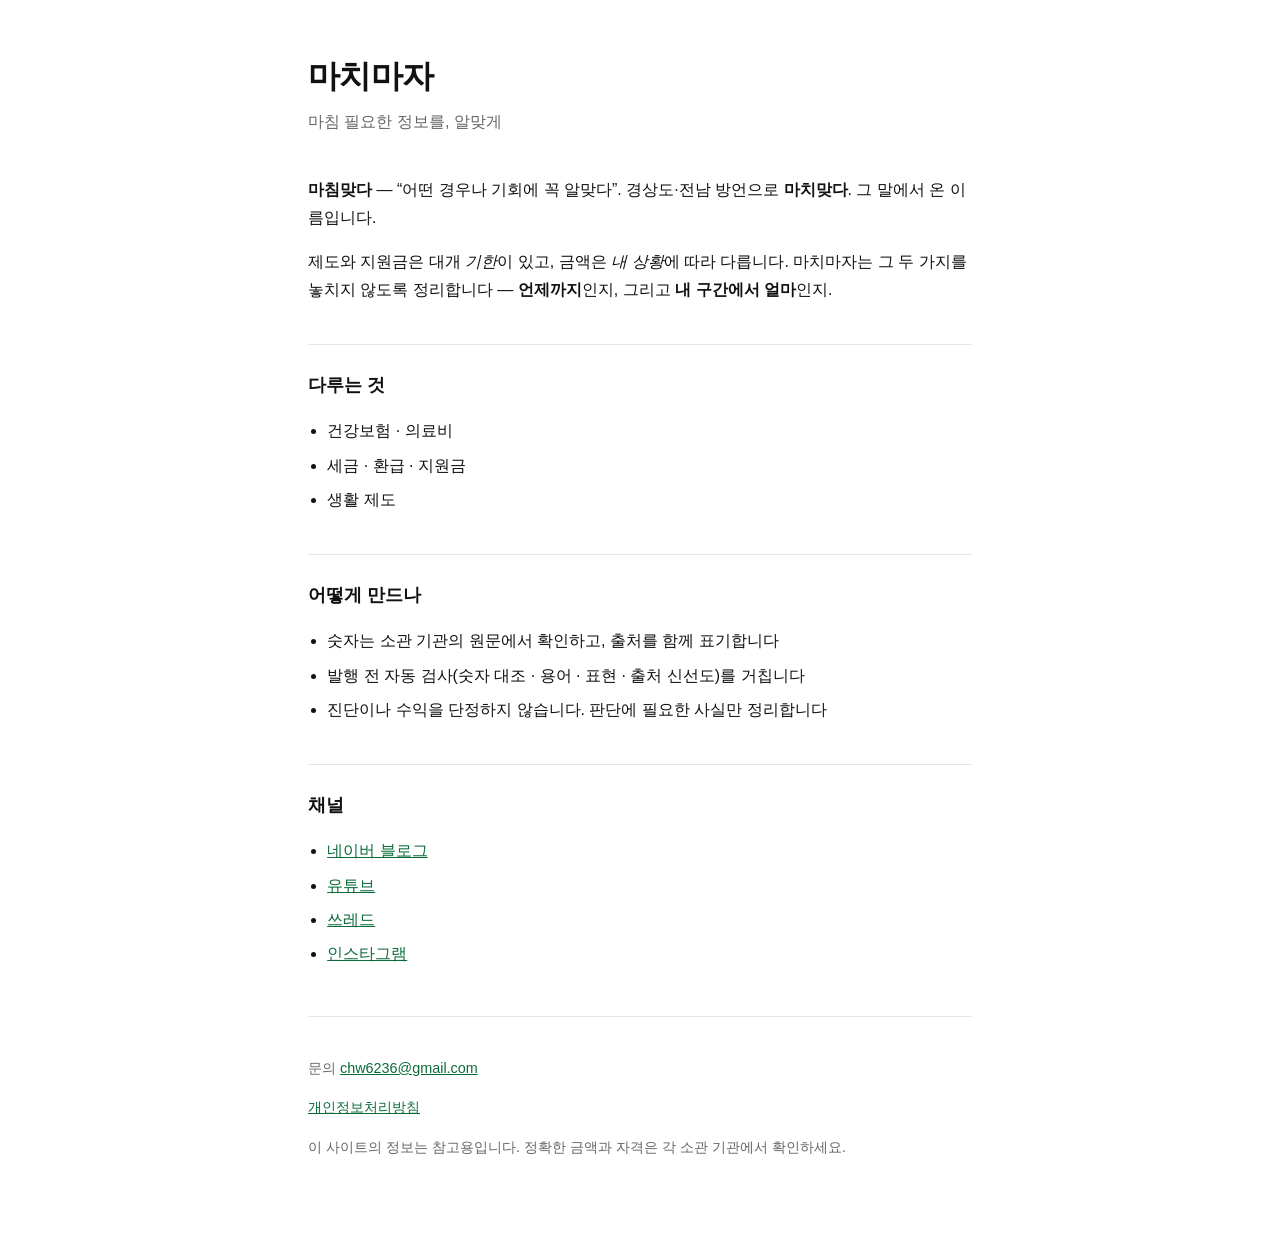
==== docs/index.html @ 20ce5a23 "feat: 홈페이지·개인정보처리방침 — OAuth 프로덕션 게시에 필요" ====
<!doctype html>
<html lang="ko">
<meta charset="utf-8">
<meta name="viewport" content="width=device-width,initial-scale=1">
<title>마치마자 — 마침 필요한 정보를, 알맞게</title>
<style>
  :root{--bg:#fff;--fg:#111;--muted:#666;--line:#e5e5e5;--accent:#0b6b3a}
  @media (prefers-color-scheme:dark){
    :root{--bg:#111;--fg:#eee;--muted:#999;--line:#2a2a2a;--accent:#4ade80}}
  *{box-sizing:border-box}
  body{margin:0;background:var(--bg);color:var(--fg);
    font:16px/1.75 -apple-system,BlinkMacSystemFont,"Apple SD Gothic Neo",
    "Malgun Gothic","Noto Sans KR",sans-serif}
  main{max-width:44rem;margin:0 auto;padding:3rem 1.25rem 5rem}
  h1{font-size:2rem;margin:0 0 .25rem;letter-spacing:-.02em}
  .tag{color:var(--muted);margin:0 0 2.5rem}
  h2{font-size:1.15rem;margin:2.5rem 0 .75rem;padding-top:1.5rem;
    border-top:1px solid var(--line)}
  ul{padding-left:1.2rem}
  li{margin:.4rem 0}
  a{color:var(--accent)}
  footer{margin-top:3rem;padding-top:1.5rem;border-top:1px solid var(--line);
    color:var(--muted);font-size:.9rem}
</style>
<main>
  <h1>마치마자</h1>
  <p class="tag">마침 필요한 정보를, 알맞게</p>

  <p><strong>마침맞다</strong> — “어떤 경우나 기회에 꼭 알맞다”. 경상도·전남 방언으로
  <strong>마치맞다</strong>. 그 말에서 온 이름입니다.</p>

  <p>제도와 지원금은 대개 <em>기한</em>이 있고, 금액은 <em>내 상황</em>에 따라 다릅니다.
  마치마자는 그 두 가지를 놓치지 않도록 정리합니다 —
  <strong>언제까지</strong>인지, 그리고 <strong>내 구간에서 얼마</strong>인지.</p>

  <h2>다루는 것</h2>
  <ul>
    <li>건강보험 · 의료비</li>
    <li>세금 · 환급 · 지원금</li>
    <li>생활 제도</li>
  </ul>

  <h2>어떻게 만드나</h2>
  <ul>
    <li>숫자는 소관 기관의 원문에서 확인하고, 출처를 함께 표기합니다</li>
    <li>발행 전 자동 검사(숫자 대조 · 용어 · 표현 · 출처 신선도)를 거칩니다</li>
    <li>진단이나 수익을 단정하지 않습니다. 판단에 필요한 사실만 정리합니다</li>
  </ul>

  <h2>채널</h2>
  <ul>
    <li><a href="https://blog.naver.com/machimaza">네이버 블로그</a></li>
    <li><a href="https://www.youtube.com/@machimaza">유튜브</a></li>
    <li><a href="https://www.threads.net/@machi_maza">쓰레드</a></li>
    <li><a href="https://www.instagram.com/machi_maza/">인스타그램</a></li>
  </ul>

  <footer>
    <p>문의 <a href="mailto:chw6236@gmail.com">chw6236@gmail.com</a></p>
    <p><a href="privacy.html">개인정보처리방침</a></p>
    <p>이 사이트의 정보는 참고용입니다. 정확한 금액과 자격은 각 소관 기관에서 확인하세요.</p>
  </footer>
</main>
</html>
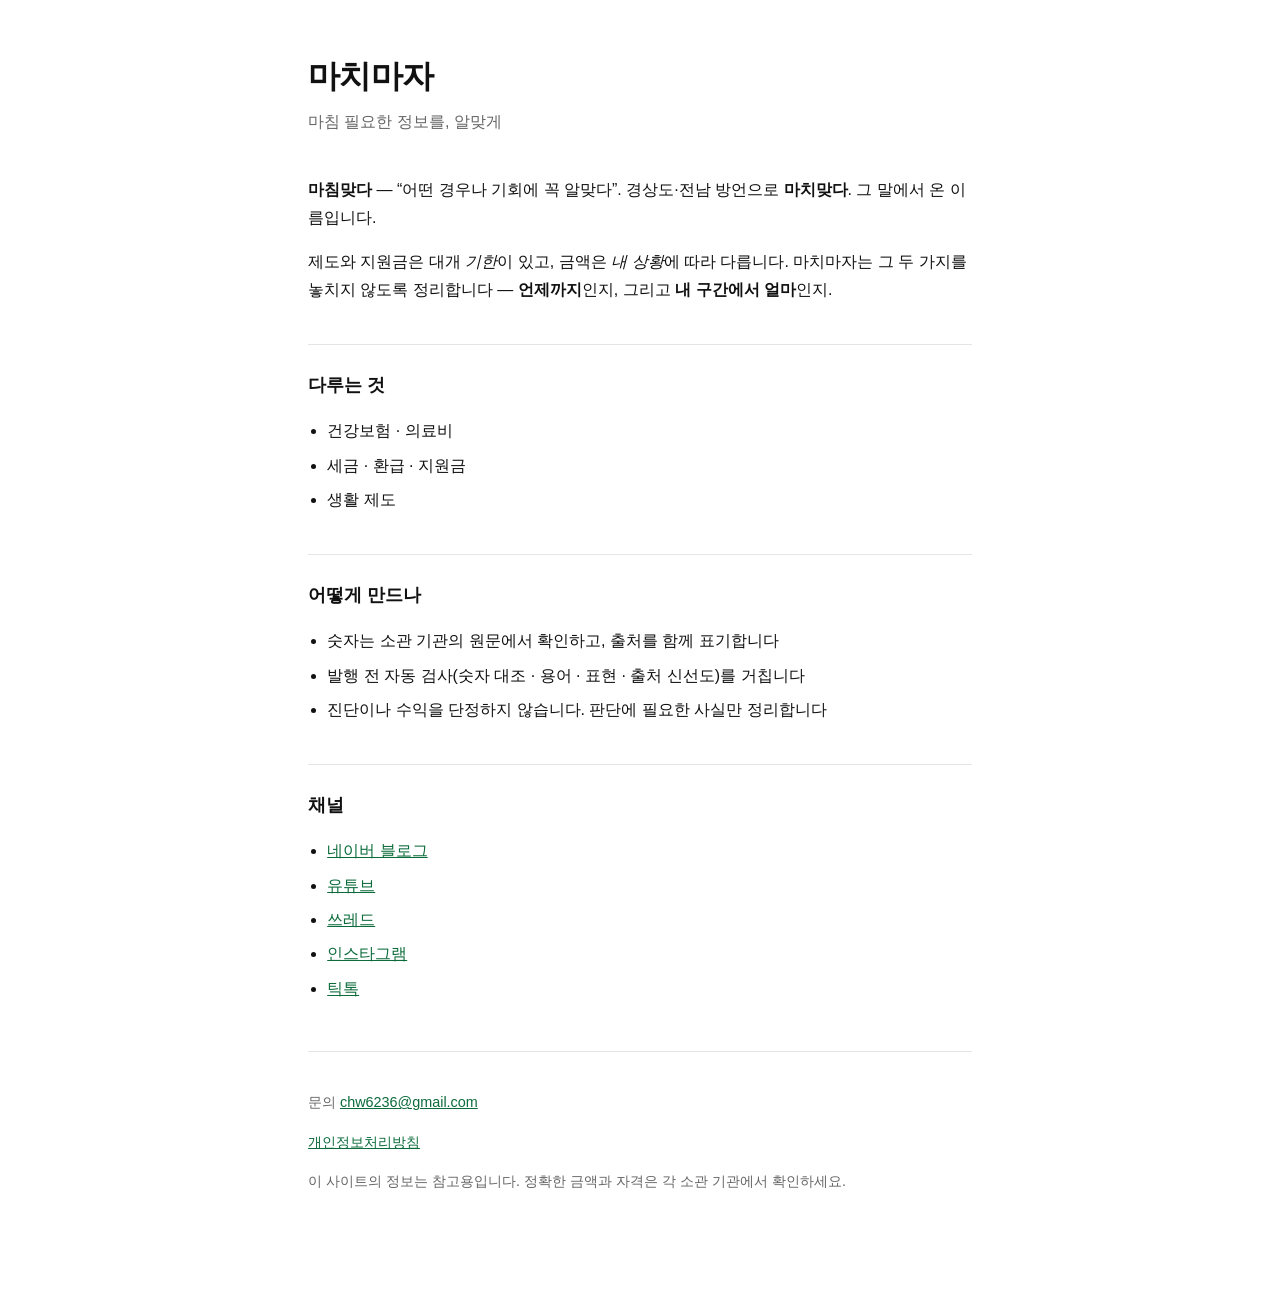
==== commit 705d12a2: "docs: 틱톡 추가 — 링크와 자동 업로드 현황" ====
--- a/docs/index.html
+++ b/docs/index.html
@@ -53,6 +53,7 @@
     <li><a href="https://www.youtube.com/@machimaza">유튜브</a></li>
     <li><a href="https://www.threads.net/@machi_maza">쓰레드</a></li>
     <li><a href="https://www.instagram.com/machi_maza/">인스타그램</a></li>
+    <li><a href="https://www.tiktok.com/@machimaza">틱톡</a></li>
   </ul>
 
   <footer>
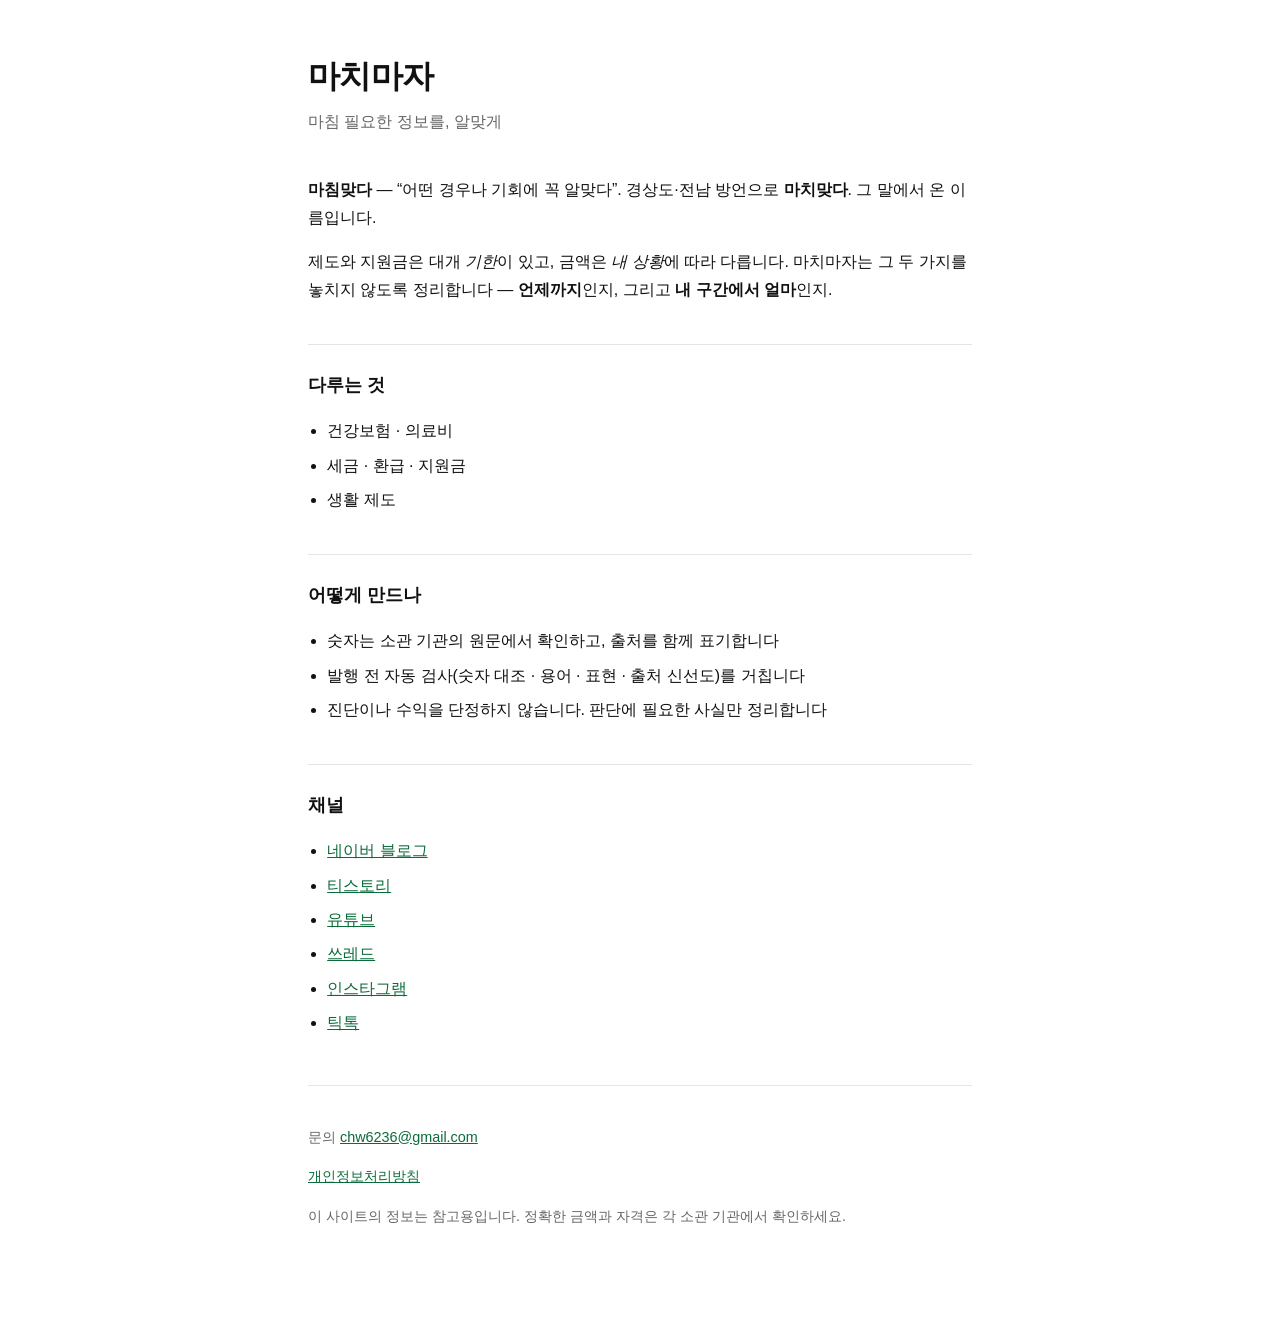
==== commit 72c88103: "docs: 채널 목록에 티스토리 추가" ====
--- a/docs/index.html
+++ b/docs/index.html
@@ -50,6 +50,7 @@
   <h2>채널</h2>
   <ul>
     <li><a href="https://blog.naver.com/machimaza">네이버 블로그</a></li>
+    <li><a href="https://machimaza.tistory.com">티스토리</a></li>
     <li><a href="https://www.youtube.com/@machimaza">유튜브</a></li>
     <li><a href="https://www.threads.net/@machi_maza">쓰레드</a></li>
     <li><a href="https://www.instagram.com/machi_maza/">인스타그램</a></li>
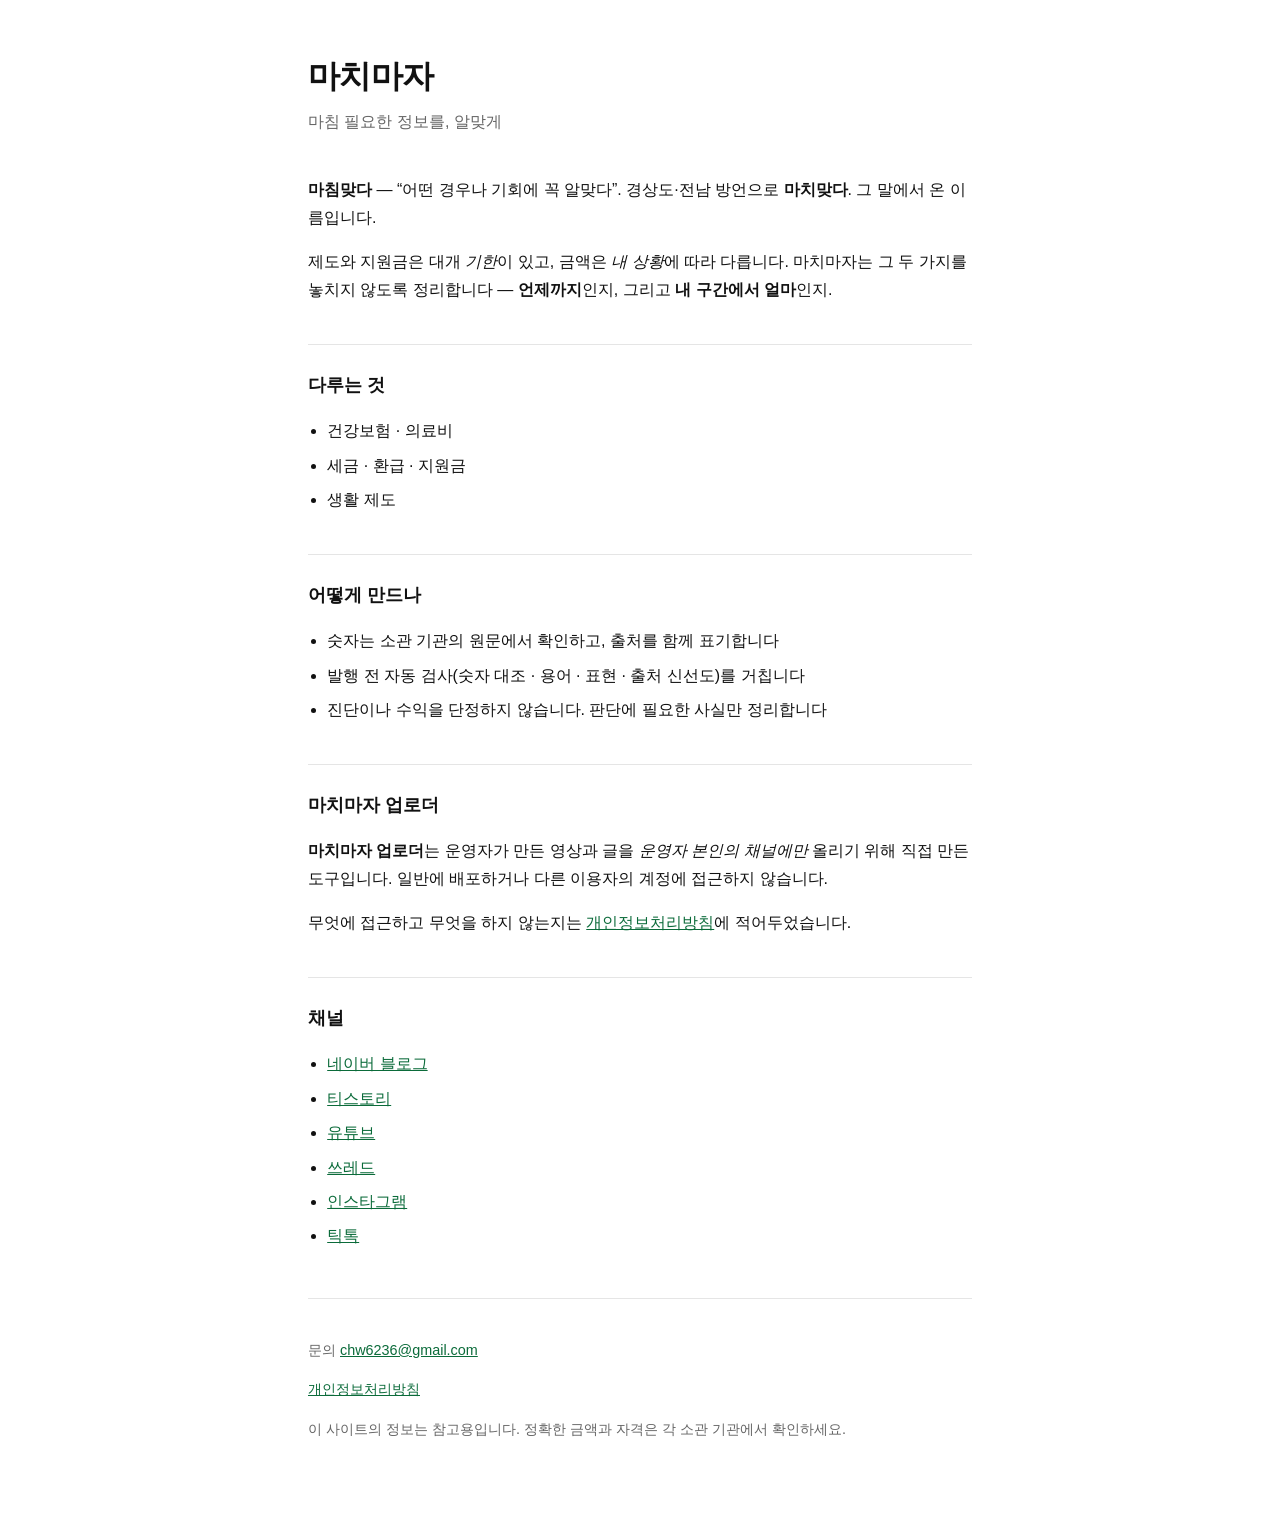
==== commit 3e32a29a: "docs: 홈페이지에 앱 이름 명시 — 동의 화면과 일치시킴" ====
--- a/docs/index.html
+++ b/docs/index.html
@@ -47,6 +47,13 @@
     <li>진단이나 수익을 단정하지 않습니다. 판단에 필요한 사실만 정리합니다</li>
   </ul>
 
+  <h2>마치마자 업로더</h2>
+  <p><strong>마치마자 업로더</strong>는 운영자가 만든 영상과 글을
+  <em>운영자 본인의 채널에만</em> 올리기 위해 직접 만든 도구입니다.
+  일반에 배포하거나 다른 이용자의 계정에 접근하지 않습니다.</p>
+  <p>무엇에 접근하고 무엇을 하지 않는지는
+  <a href="privacy.html">개인정보처리방침</a>에 적어두었습니다.</p>
+
   <h2>채널</h2>
   <ul>
     <li><a href="https://blog.naver.com/machimaza">네이버 블로그</a></li>
